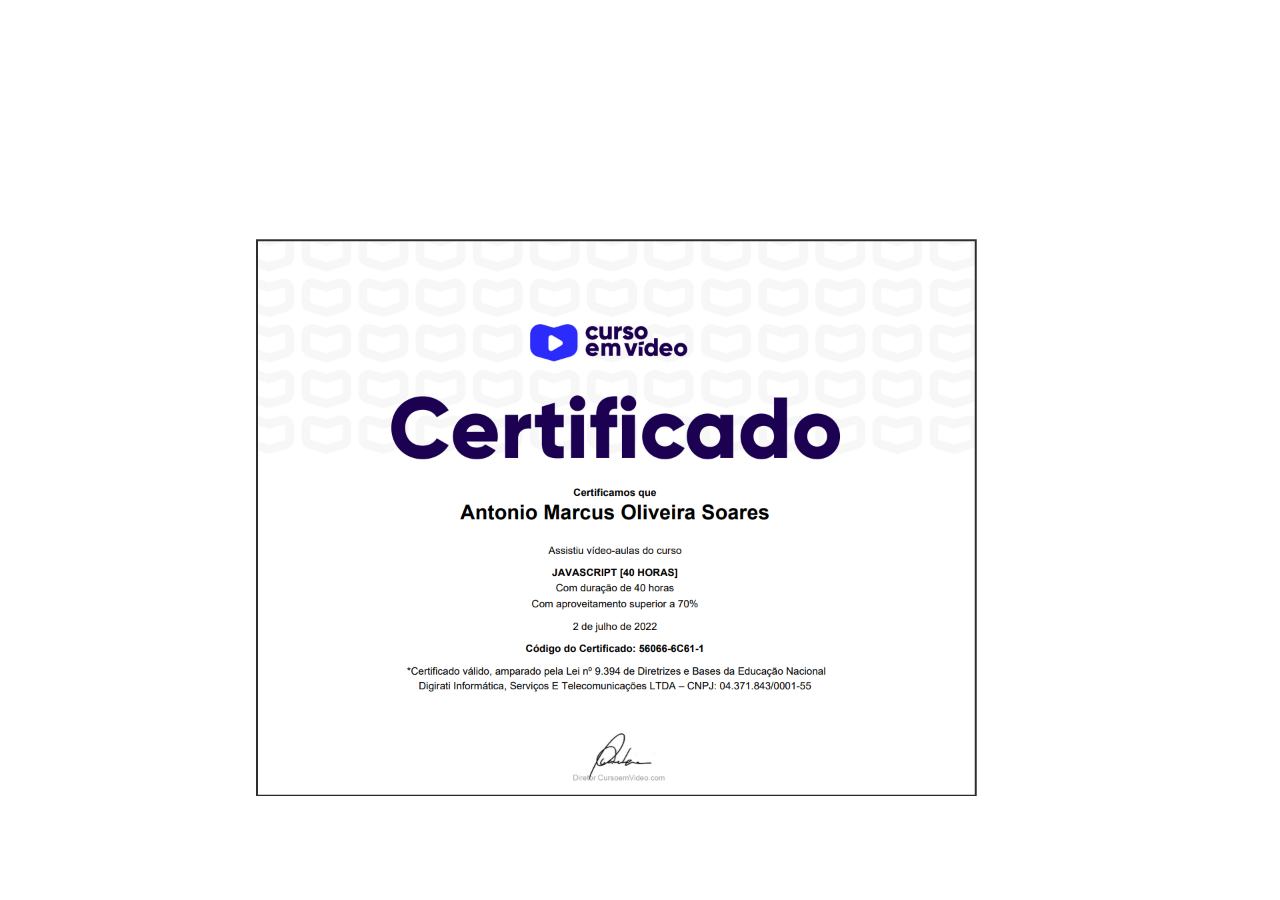
==== certificados/javascript.html @ d19b777f "certificados" ====
<!DOCTYPE html>

<html lang="pt-br">

    <head>

<meta charset="UTF-8">

<meta name="viewport" content="width=device-width, initial-scale=1.0">

<meta http-equiv="X-UA-Compatible" content="ie=edge">

    <style>
         *{
            padding: 0px;
            margin: 0px;
        }
     
         #foto{
            width: 100vw;
            height: 100vh;
            background-image: url("../imagens/javascript.png");
            background-position: center;
            background-repeat: no-repeat;
            background-size: contain;
            
          
        }
    </style>
             <title>JavaScript</title>
    </head>
    <body>
     <div id="tela">
        <div id="foto">

        </div>
    </div>

    </body>

</html>
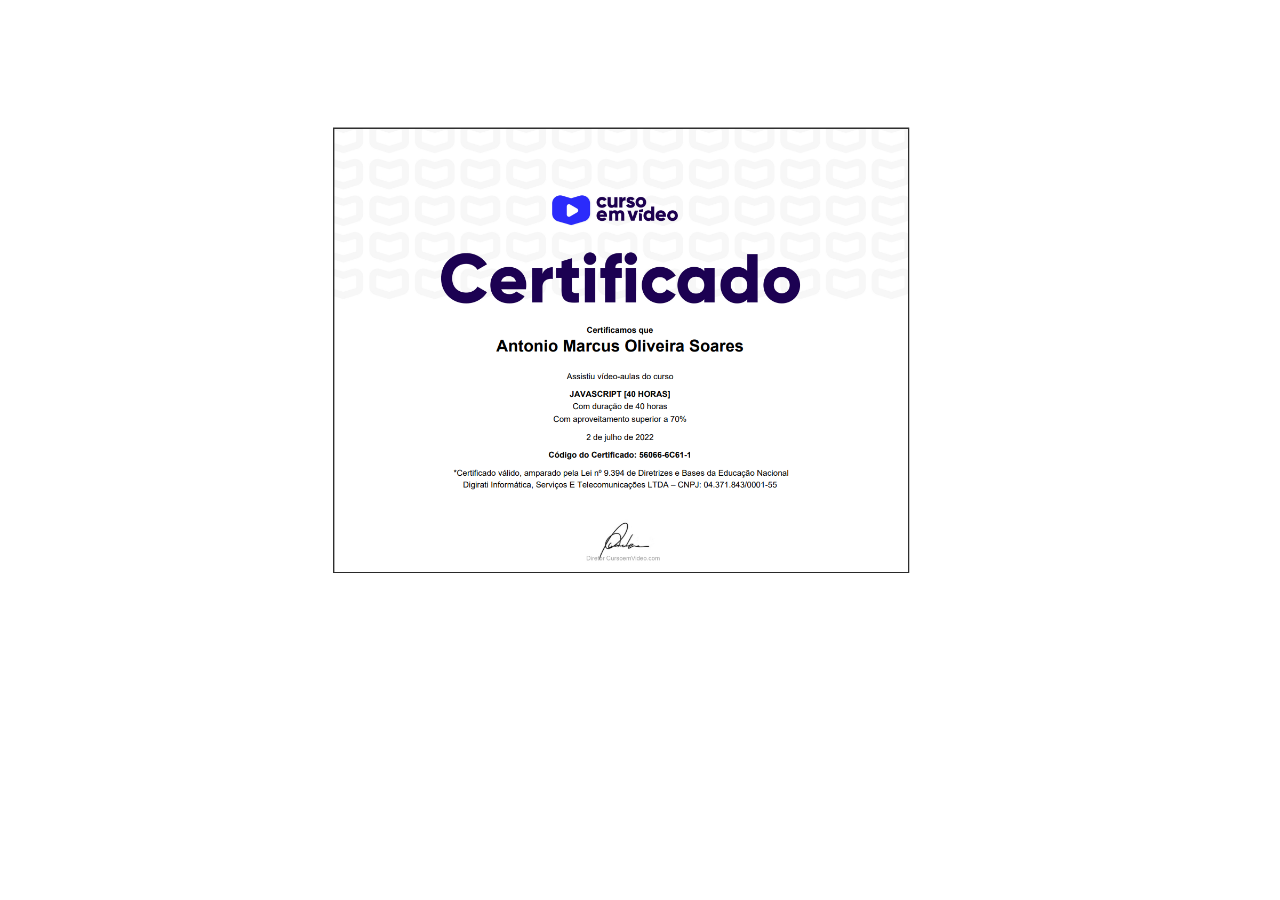
==== commit 4d9259ef: "att" ====
--- a/certificados/javascript.html
+++ b/certificados/javascript.html
@@ -11,29 +11,21 @@
 <meta http-equiv="X-UA-Compatible" content="ie=edge">
 
     <style>
-         *{
-            padding: 0px;
-            margin: 0px;
+        div > img{
+            display: block;
+            margin: auto;
+            width: 80vw;
+            
+            
+            margin-bottom: 100px;
         }
-     
-         #foto{
-            width: 100vw;
-            height: 100vh;
-            background-image: url("../imagens/javascript.png");
-            background-position: center;
-            background-repeat: no-repeat;
-            background-size: contain;
-            
-          
-        }
+        
     </style>
-             <title>JavaScript</title>
+             <title>javascript</title>
     </head>
     <body>
-     <div id="tela">
-        <div id="foto">
-
-        </div>
+     <div>
+        <img src="../imagens/javascript.png" alt="">
     </div>
 
     </body>
